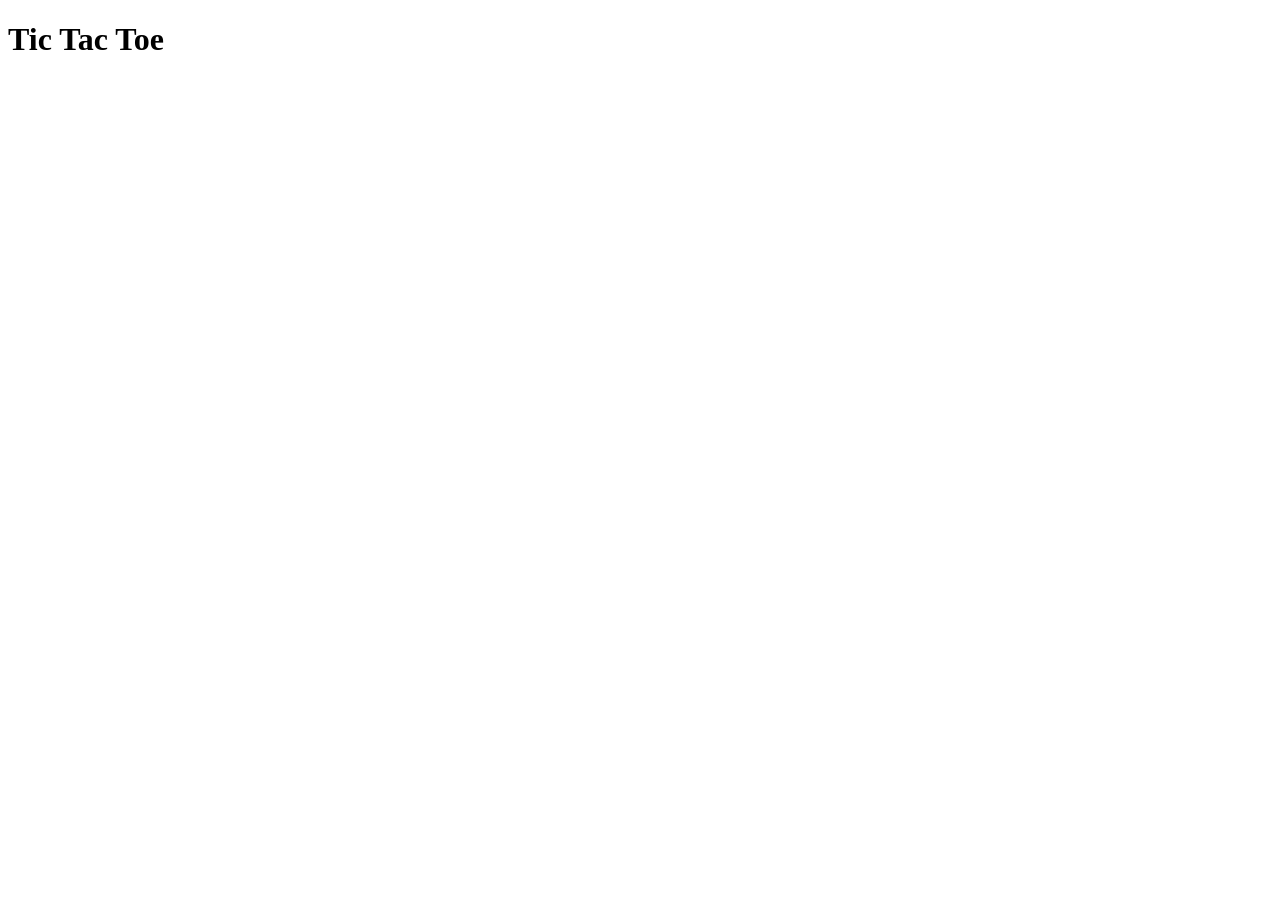
==== tictactoe.html @ 84d464b4 "début tic tac toe" ====
<!DOCTYPE html>
<html lang="en">
<head>
    <meta charset="UTF-8">
    <meta name="viewport" content="width=device-width, initial-scale=1.0">
    <title>Tic Tac Toe</title>
    <link rel="stylesheet" href="tictactoe.css">
</head>
<body>
    <h1>Tic Tac Toe</h1>
    <div id="game-board">
        <div class="cell" data-index="0"></div>
        <div class="cell" data-index="1"></div>
        <div class="cell" data-index="2"></div>
        <div class="cell" data-index="3"></div>    
</body>
</html>
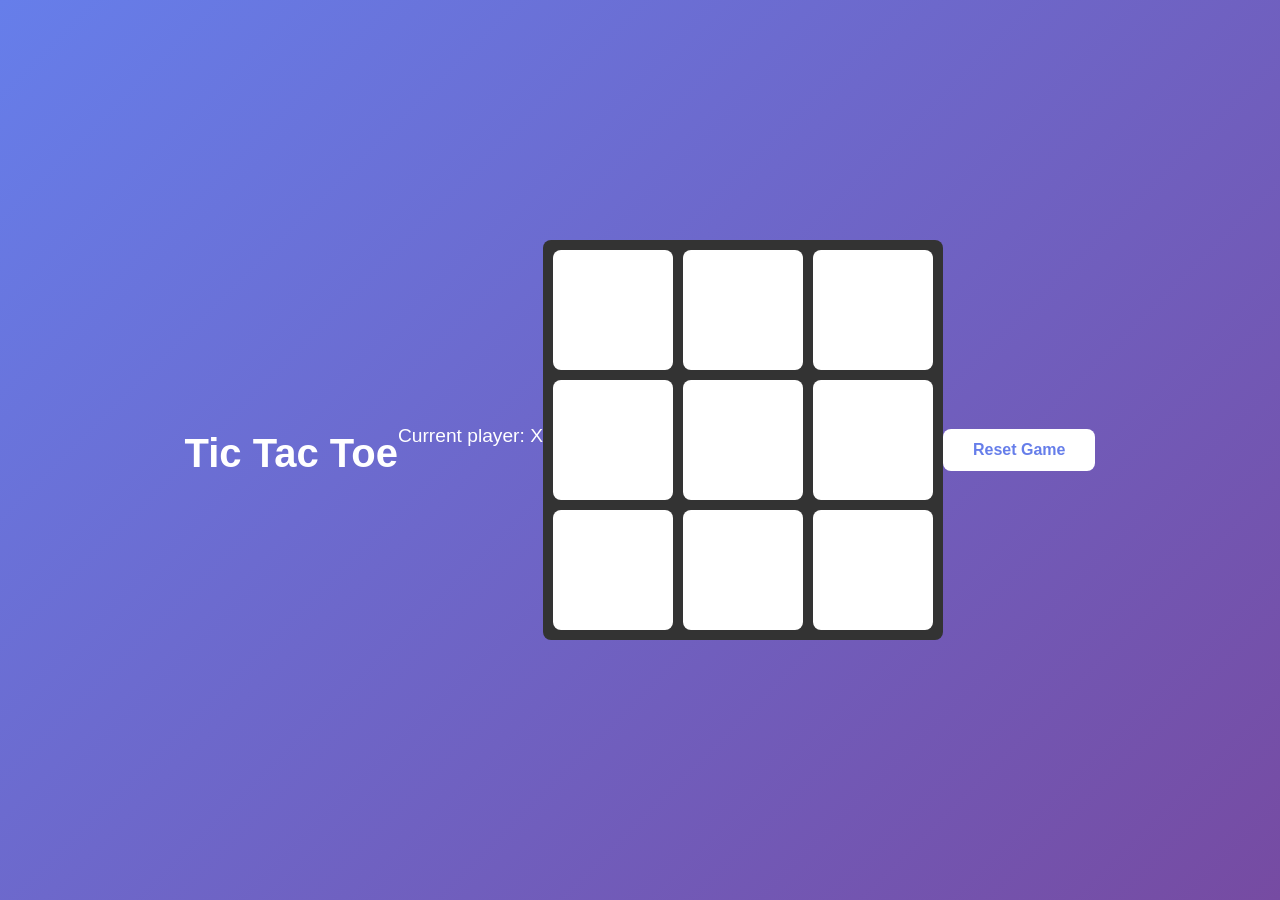
==== commit 91faa3e7: "vf tic tac toe" ====
--- a/tictactoe.html
+++ b/tictactoe.html
@@ -4,14 +4,27 @@
     <meta charset="UTF-8">
     <meta name="viewport" content="width=device-width, initial-scale=1.0">
     <title>Tic Tac Toe</title>
-    <link rel="stylesheet" href="tictactoe.css">
+    <link rel="stylesheet" href="tictactoe_style.css">
 </head>
 <body>
     <h1>Tic Tac Toe</h1>
-    <div id="game-board">
+
+    <div id="status" class="status"></div>
+
+    <div id="game-board" class="game-board">
         <div class="cell" data-index="0"></div>
         <div class="cell" data-index="1"></div>
         <div class="cell" data-index="2"></div>
         <div class="cell" data-index="3"></div>    
+        <div class="cell" data-index="4"></div>
+        <div class="cell" data-index="5"></div>
+        <div class="cell" data-index="6"></div>
+        <div class="cell" data-index="7"></div>
+        <div class="cell" data-index="8"></div>
+    </div>
+
+    <button id="reset-btn" class="reset-btn">Reset Game</button>
+
+    <script src="tictactoe.js"></script>
 </body>
-</html> +</html>
--- a/tictactoe_style.css
+++ b/tictactoe_style.css
@@ -0,0 +1,86 @@
+body {
+    display: flex;
+    justify-content: center;
+    align-items: center;
+    min-height: 100vh;
+    margin: 0;
+    background: linear-gradient(135deg, #667eea 0%, #764ba2 100%);
+    font-family: Arial, sans-serif;
+}
+
+.container {
+    text-align: center;
+}
+
+h1 {
+    color: white;
+    margin-bottom: 20px;
+    font-size: 2.5rem;
+}
+
+.game-board {
+    display: grid;
+    grid-template-columns: repeat(3, 120px);
+    gap: 10px;
+    background-color: #333;
+    padding: 10px;
+    border-radius: 8px;
+    margin-bottom: 20px;
+}
+
+.cell {
+    width: 120px;
+    height: 120px;
+    background-color: white;
+    border: none;
+    border-radius: 8px;
+    font-size: 4rem;        
+    line-height: 1;           
+    cursor: pointer;
+    transition: all 0.3s ease;
+    color: #333;
+    display: flex;        
+    align-items: center;
+    justify-content: center;
+}
+
+.cell:hover {
+    background-color: #f0f0f0;
+    transform: scale(1.05);
+}
+
+.cell.x {
+    color: #667eea;
+}
+
+.cell.o {
+    color: #764ba2;
+}
+
+.status {
+    color: white;
+    font-size: 1.2rem;
+    margin-bottom: 20px;
+    min-height: 30px;
+}
+
+.reset-btn {
+    padding: 12px 30px;
+    font-size: 1rem;
+    background-color: white;
+    border: none;
+    border-radius: 8px;
+    cursor: pointer;
+    font-weight: bold;
+    color: #667eea;
+    transition: all 0.3s ease;
+}
+
+.reset-btn:hover {
+    background-color: #f0f0f0;
+    transform: scale(1.05);
+}
+
+.reset-btn:active {
+    transform: scale(0.95);
+}
